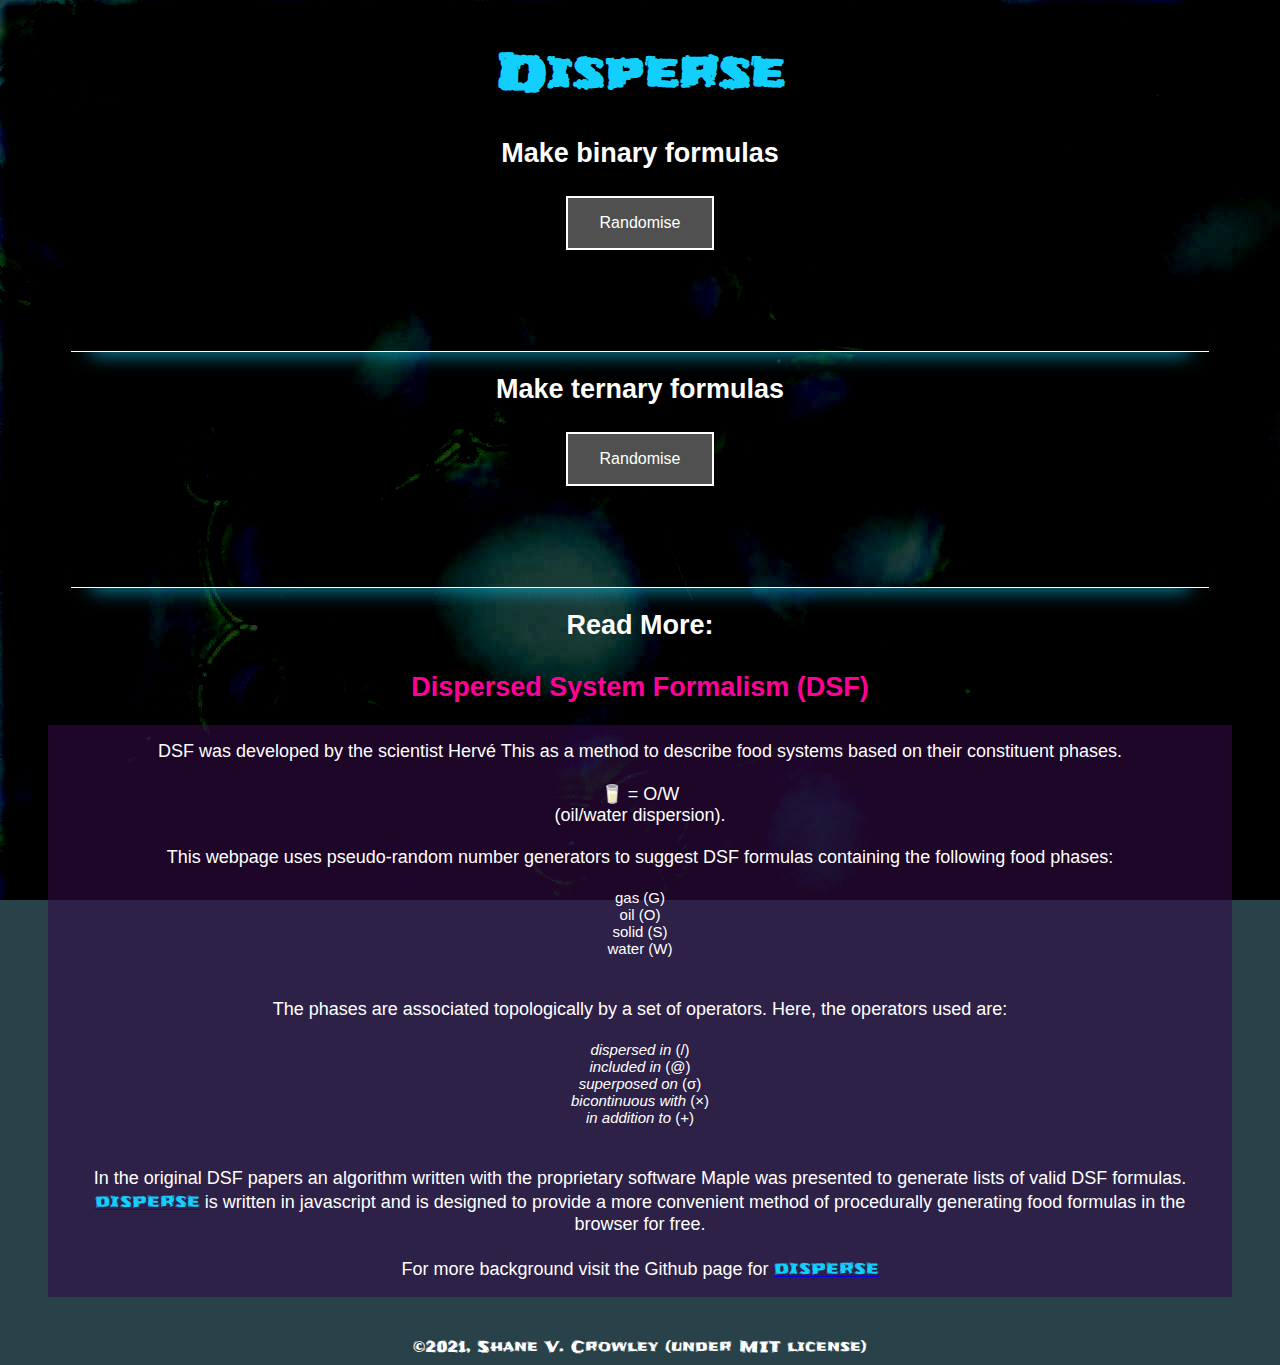
==== index.html @ 96e6166f "Add files via upload" ====
<!DOCTYPE html>
<html lang="en">
<head>
    <meta charset="UTF-8">
    <meta http-equiv="X-UA-Compatible" content="IE=edge">
    <meta name="viewport" content="width=device-width, initial-scale=1.0">
    <title>Disperse: Procedural Food Structures</title>
    <link rel="stylesheet" href="main.css">
</head>
<body>
    
    <h1>Disperse</h1>

    <h2>Make binary formulas</h2>
    
    <button type="button" id="rndButton1">Randomise</button>
    
    <br> <br>
        <p id="rnd2"><br></p>

    <hr>

    <h2>Make ternary formulas</h1>
    
    <button type="button" id="rndButton2">Randomise</button>
    
    <br> <br>

    <p id="rnd3"><br></p>
    
    <hr>
    
    <h2>Read More: <br><br><strong>Dispersed System Formalism (DSF)</strong></h2>

    <blockquote>DSF was developed by the scientist Hervé This
        as a method to describe food systems based on
        their constituent phases.

        <br><br>
        &#129371 = O/W
        <br>
        (oil/water dispersion).
        <br><br>  

        
        This webpage uses
        pseudo-random number generators to suggest
        DSF formulas containing the following food phases: 
        <br><br>
        <small>
            <li>gas (G)</li>
            <li>oil (O)</li>
            <li>solid (S)</li>
            <li>water (W)</li>
        </small>
 
        <br><br>
        The phases are associated topologically by a set of operators.
        Here, the operators used are:
        <br><br>
            <small>
                <li><i>dispersed in</i> (/)</li>
                <li><i>included in</i> (@)</li>
                <li><i>superposed on</i> (σ)</li>
                <li><i>bicontinuous with</i> (×)</li>
                <li><i>in addition to</i> (+)</li>
            </small>

        <br><br>
        In the original DSF papers an algorithm written with the proprietary software Maple was presented
        to generate lists of valid DSF formulas. <a href="https://github.com/edibotopic/disperse"><span style="font-family: Frijole; color: #13cffe;">disperse</span></a> is written in 
        javascript and is designed to provide a more convenient method of procedurally 
        generating food formulas in the browser for free.

        <br><br>

        For more background visit the Github page for <a href="https://github.com/edibotopic/disperse"><span style="font-family: Frijole; color: #13cffe;">disperse</span></a>
    </blockquote>

    <br>

    <small style="font-family: Frijole; color: white;">©2021, Shane V. Crowley (under MIT license) </small>
    

    
    <script type="text/javascript" src="src/test.js"></script>

</body>
</html>
---- main.css ----
@import url(https://fonts.googleapis.com/css?family=Frijole);

* {
  padding: 0;
  max-width: 100%;
  overflow-x: hidden;
  position: relative;
  /* margin: 0; */
  /* display: block; */
}

body {
    height: 100%;
    background-image: url("./assets/foam.jpg");
    background-color: rgb(41, 65, 73);
    background-blend-mode: color-burn;
    background-attachment: fixed;
    font-size: large;
    font-family:Verdana, Geneva, Tahoma, sans-serif;
    text-align: center;
    animation: col_shift 10s infinite alternate;
  }

  @keyframes col_shift {
    from {background-color: rgb(98, 2, 122);}
    to {background-color: rgb(79, 17, 98);}
  }

  h1 {
    color: #13cffe;
    font-family: frijole;
    font-size: 48px;

  }

  hr {
  border:none;
  height: 20px;
 	width: 90%;
	height: 50px;
	margin-top: 0;
	border-bottom: 0.5px solid #ffffff;
  margin: -50px auto 10px; 
  box-shadow: 0 20px 20px -20px #13cffe;

  }

  h2 {
    color: rgb(255, 255, 255);
  }

  p {
    color: rgb(255, 0, 153);
    font-size:x-large;
    font-weight: bold;

  }
  strong {
    color: rgb(255, 0, 153);
  }
  
  blockquote {
    color: rgb(255, 255, 255);
    background-color: rgba(51, 11, 70, 0.575);
    padding: 16px 32px;
    /* word-wrap: break-word; */
  }
 
  button {
    background-color: #505050ff;
    border: none;
    color: white;
    border: 2px solid #ffffff;
    padding: 16px 32px;
    text-align: center;
    text-decoration: none;
    display: inline-block;
    font-size: 16px;
    margin: 4px 2px;
    cursor: pointer;
    transition-duration: 0.4s;
  }
  
  button:hover {
    background-color: #ffffff;
    color: rgb(0, 0, 0);
    border: 2px solid #ffffff;
  }
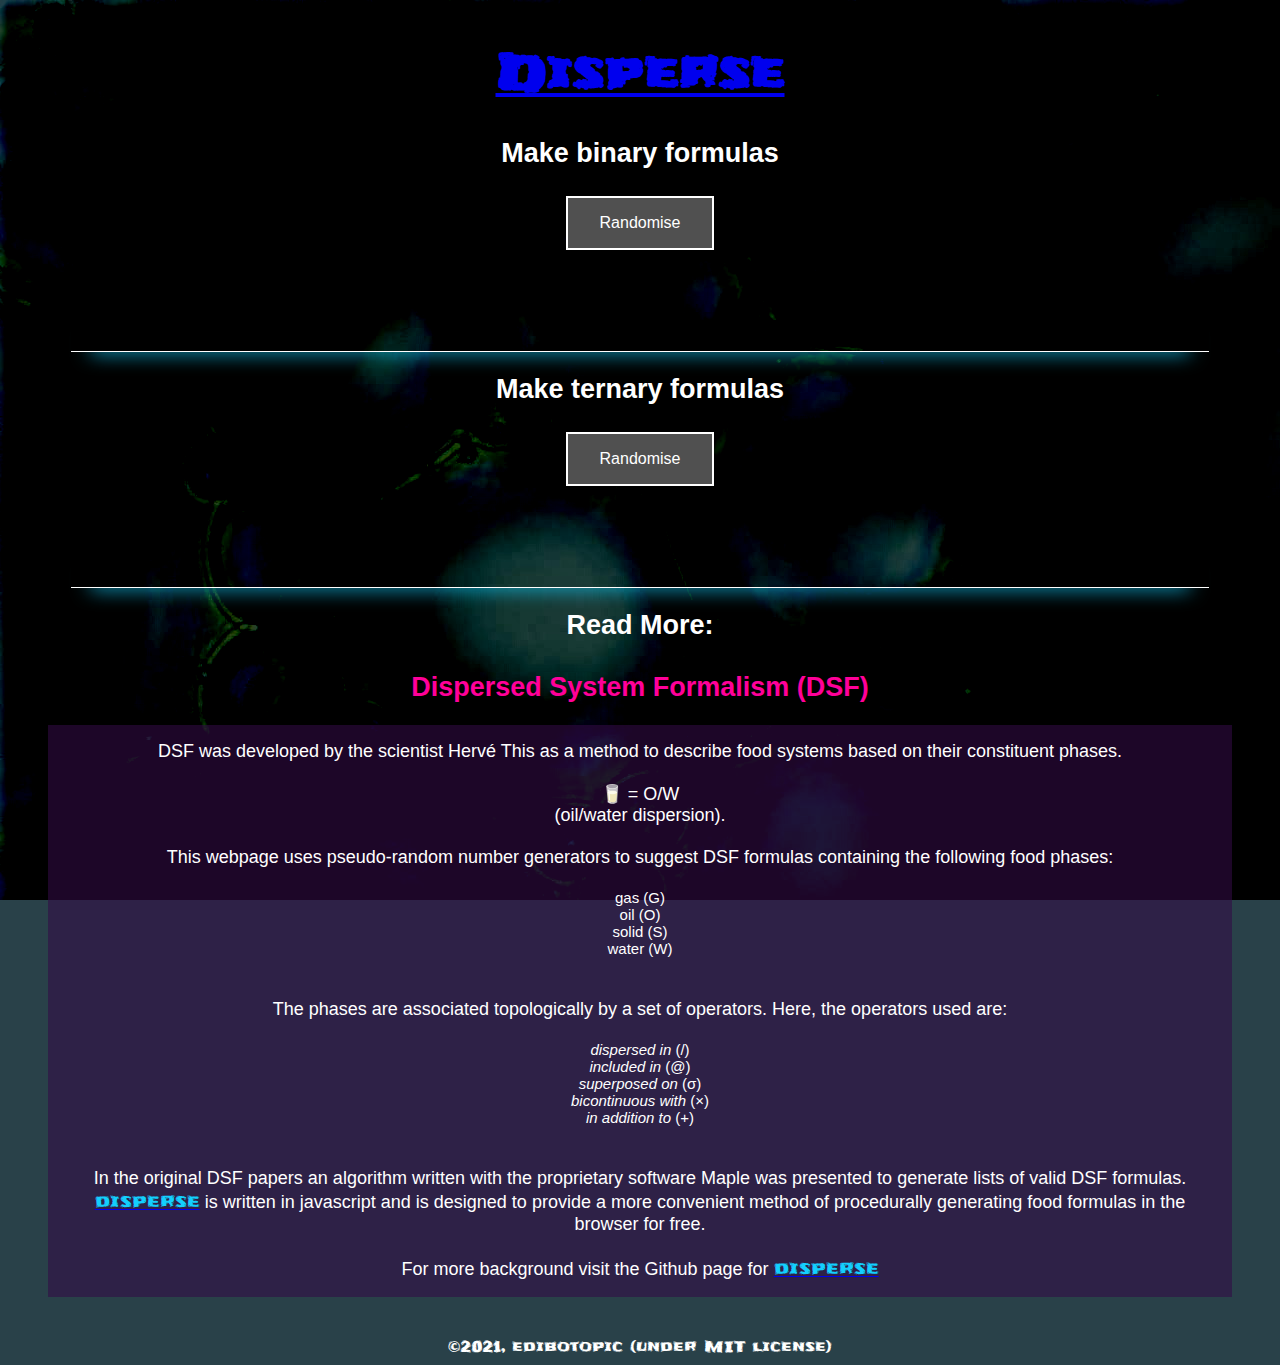
==== commit defea2cf: "Update index.html" ====
--- a/index.html
+++ b/index.html
@@ -9,7 +9,7 @@
 </head>
 <body>
     
-    <h1>Disperse</h1>
+    <h1><a href="https://github.com/edibotopic/disperse">Disperse</a></h1>
 
     <h2>Make binary formulas</h2>
     
@@ -79,11 +79,11 @@
 
     <br>
 
-    <small style="font-family: Frijole; color: white;">©2021, Shane V. Crowley (under MIT license) </small>
+    <small style="font-family: Frijole; color: white;">©2021, edibotopic (under MIT license) </small>
     
 
     
     <script type="text/javascript" src="src/test.js"></script>
 
 </body>
-</html>+</html>
--- a/main.css
+++ b/main.css
@@ -10,79 +10,84 @@
 }
 
 body {
-    height: 100%;
-    background-image: url("./assets/foam.jpg");
-    background-color: rgb(41, 65, 73);
-    background-blend-mode: color-burn;
-    background-attachment: fixed;
-    font-size: large;
-    font-family:Verdana, Geneva, Tahoma, sans-serif;
-    text-align: center;
-    animation: col_shift 10s infinite alternate;
+  height: 100%;
+  background-image: url("./assets/foam.jpg");
+  background-color: rgb(41, 65, 73);
+  background-blend-mode: color-burn;
+  background-attachment: fixed;
+  font-size: large;
+  font-family: Verdana, Geneva, Tahoma, sans-serif;
+  text-align: center;
+  animation: col_shift 10s infinite alternate;
+}
+
+@keyframes col_shift {
+  from {
+    background-color: rgb(78, 2, 122);
   }
 
-  @keyframes col_shift {
-    from {background-color: rgb(98, 2, 122);}
-    to {background-color: rgb(79, 17, 98);}
+  to {
+    background-color: rgb(79, 17, 98);
   }
+}
 
-  h1 {
-    color: #13cffe;
-    font-family: frijole;
-    font-size: 48px;
+h1 {
+  color: #13cffe;
+  font-family: frijole;
+  font-size: 48px;
 
-  }
+}
 
-  hr {
-  border:none;
-  height: 20px;
- 	width: 90%;
-	height: 50px;
-	margin-top: 0;
-	border-bottom: 0.5px solid #ffffff;
-  margin: -50px auto 10px; 
+hr {
+  border: none;
+  width: 90%;
+  height: 50px;
+  margin-top: 0;
+  border-bottom: 0.5px solid #ffffff;
+  margin: -50px auto 10px;
   box-shadow: 0 20px 20px -20px #13cffe;
 
-  }
+}
 
-  h2 {
-    color: rgb(255, 255, 255);
-  }
+h2 {
+  color: rgb(255, 255, 255);
+}
 
-  p {
-    color: rgb(255, 0, 153);
-    font-size:x-large;
-    font-weight: bold;
+p {
+  color: rgb(255, 0, 153);
+  font-size: x-large;
+  font-weight: bold;
 
-  }
-  strong {
-    color: rgb(255, 0, 153);
-  }
-  
-  blockquote {
-    color: rgb(255, 255, 255);
-    background-color: rgba(51, 11, 70, 0.575);
-    padding: 16px 32px;
-    /* word-wrap: break-word; */
-  }
- 
-  button {
-    background-color: #505050ff;
-    border: none;
-    color: white;
-    border: 2px solid #ffffff;
-    padding: 16px 32px;
-    text-align: center;
-    text-decoration: none;
-    display: inline-block;
-    font-size: 16px;
-    margin: 4px 2px;
-    cursor: pointer;
-    transition-duration: 0.4s;
-  }
-  
-  button:hover {
-    background-color: #ffffff;
-    color: rgb(0, 0, 0);
-    border: 2px solid #ffffff;
-  }+}
+
+strong {
+  color: rgb(255, 0, 153);
+}
+
+blockquote {
+  color: rgb(255, 255, 255);
+  background-color: rgba(51, 11, 70, 0.575);
+  padding: 16px 32px;
+  /* word-wrap: break-word; */
+}
+
+button {
+  background-color: #505050ff;
+  border: none;
+  color: white;
+  border: 2px solid #ffffff;
+  padding: 16px 32px;
+  text-align: center;
+  text-decoration: none;
+  display: inline-block;
+  font-size: 16px;
+  margin: 4px 2px;
+  cursor: pointer;
+  transition-duration: 0.4s;
+}
+
+button:hover {
+  background-color: #ffffff;
+  color: rgb(0, 0, 0);
+  border: 2px solid #ffffff;
+}
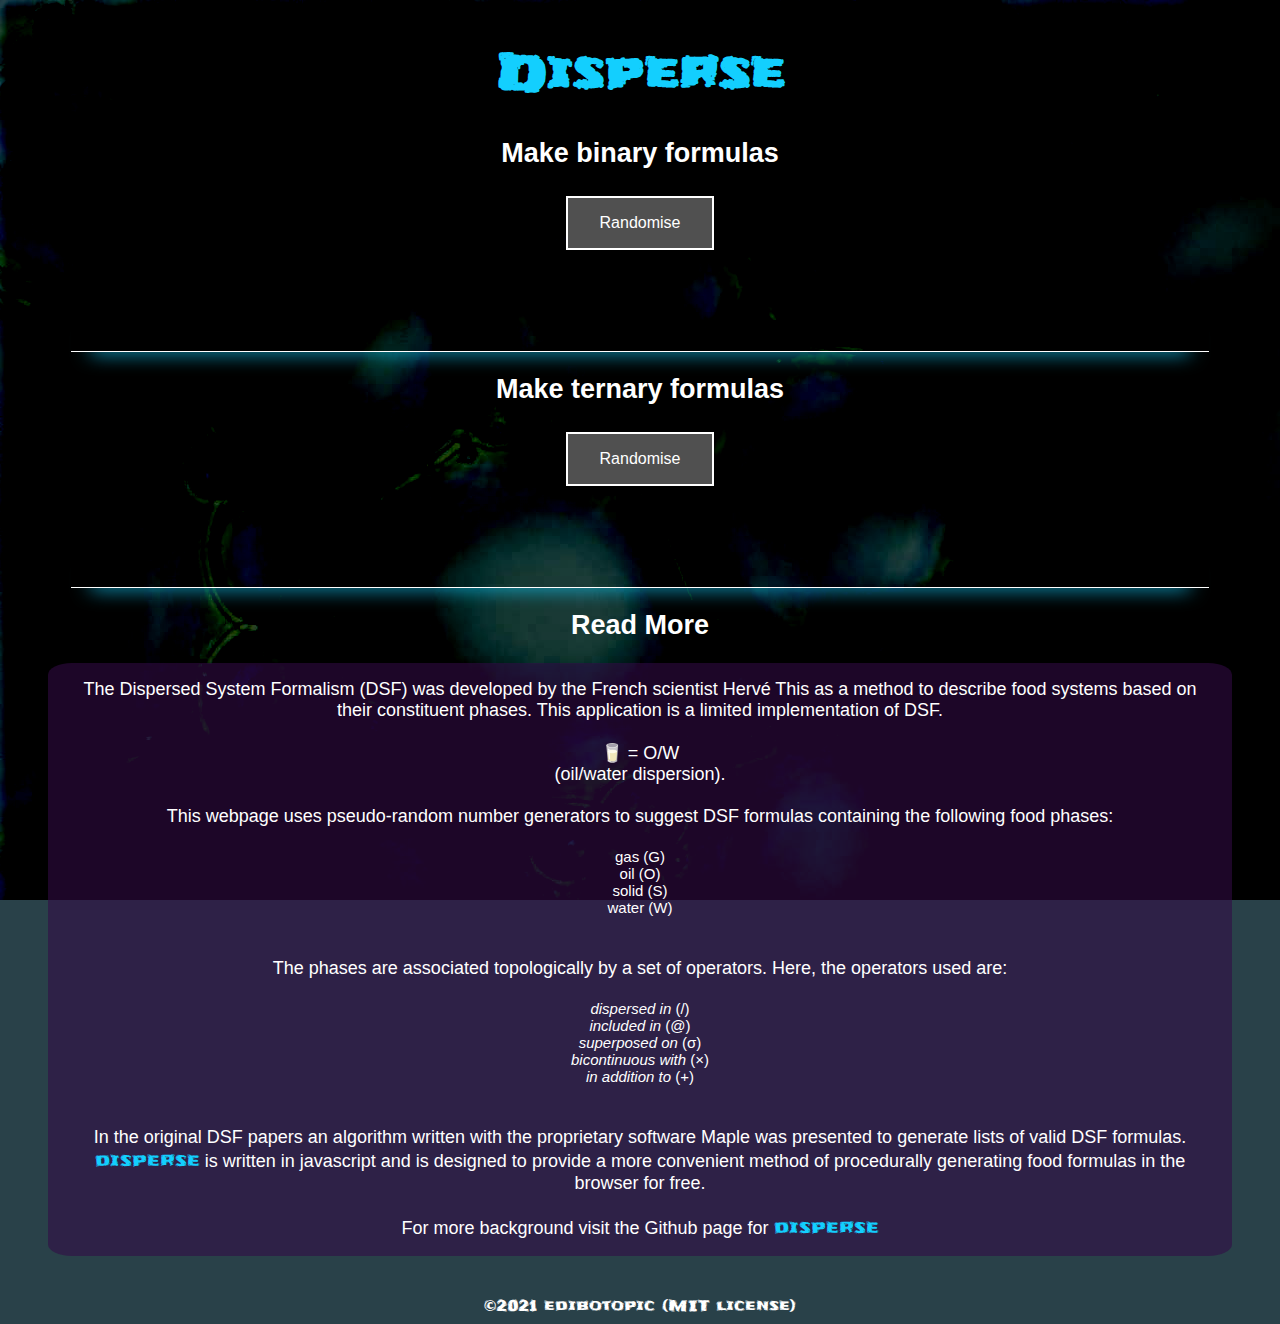
==== commit 8e79f6d6: "file structuring and mobile ui bugs" ====
--- a/index.html
+++ b/index.html
@@ -5,7 +5,7 @@
     <meta http-equiv="X-UA-Compatible" content="IE=edge">
     <meta name="viewport" content="width=device-width, initial-scale=1.0">
     <title>Disperse: Procedural Food Structures</title>
-    <link rel="stylesheet" href="main.css">
+    <link rel="stylesheet" href="style/main.css">
 </head>
 <body>
     
@@ -30,11 +30,11 @@
     
     <hr>
     
-    <h2>Read More: <br><br><strong>Dispersed System Formalism (DSF)</strong></h2>
+    <h2>Read More</h2>
 
-    <blockquote>DSF was developed by the scientist Hervé This
-        as a method to describe food systems based on
-        their constituent phases.
+    <blockquote>The Dispersed System Formalism (DSF) was developed by the French scientist Hervé This
+        as a method to describe food systems based on their constituent phases. This application is a
+        limited implementation of DSF.
 
         <br><br>
         &#129371 = O/W
@@ -79,7 +79,7 @@
 
     <br>
 
-    <small style="font-family: Frijole; color: white;">©2021, edibotopic (under MIT license) </small>
+    <small style="font-family: Frijole; color: white;">©2021 edibotopic (MIT license) </small>
     
 
     
--- a/style/main.css
+++ b/style/main.css
@@ -0,0 +1,119 @@
+@import url(https://fonts.googleapis.com/css?family=Frijole);
+
+* {
+  padding: 0;
+  max-width: 100%;
+  overflow-x: hidden;
+  position: relative;
+  /* margin: 0; */
+  /* display: block; */
+}
+
+body {
+  height: 100%;
+  overflow: hidden;
+  background-image: url("../assets/foam.jpg");
+  background-color: rgb(41, 65, 73);
+  background-blend-mode: color-burn;
+  background-attachment: fixed;
+  font-size: large;
+  font-family: Verdana, Geneva, Tahoma, sans-serif;
+  text-align: center;
+  animation: col_shift 4s infinite alternate;
+}
+
+@keyframes col_shift {
+  from {
+    background-color: rgb(79, 4, 122);
+  }
+
+  to {
+    background-color: rgb(79, 17, 98);
+  }
+}
+
+h1 {
+  color: #13cffe;
+  font-family: frijole;
+  font-size: 48px;
+}
+
+
+h2 {
+  color: rgb(255, 255, 255);
+}
+
+hr {
+  border: none;
+  width: 90%;
+  height: 50px;
+  margin-top: 0;
+  border-bottom: 0.5px solid #ffffff;
+  margin: -50px auto 10px;
+  box-shadow: 0 20px 20px -20px #13cffe;
+
+}
+
+p {
+  color: rgb(255, 0, 153);
+  font-size: x-large;
+  font-weight: bold;
+
+}
+
+strong {
+  color: rgb(255, 0, 153);
+}
+
+blockquote {
+  color: rgb(255, 255, 255);
+  background-color: rgba(51, 11, 70, 0.575);
+  border-radius: 2%;
+  padding: 16px 32px;
+  /* word-wrap: break-word; */
+}
+
+button {
+  background-color: #505050ff;
+  border: none;
+  color: white;
+  border: 2px solid #ffffff;
+  padding: 16px 32px;
+  text-align: center;
+  text-decoration: none;
+  display: inline-block;
+  font-size: 16px;
+  margin: 4px 2px;
+  cursor: pointer;
+  transition-duration: 0.4s;
+}
+
+button:hover {
+  background-color: #ffffff;
+  color: rgb(0, 0, 0);
+  border: 2px solid #ffffff;
+}
+
+/* unvisited link */
+a:link {
+  color: #13cffe;
+  text-decoration:none;
+}
+
+/* visited link */
+a:visited {
+  color: #13cffe;
+  text-decoration:none;
+}
+
+/* mouse over link */
+a:hover {
+  color: #0e97b9;
+  text-decoration:none;
+}
+
+/* selected link */
+a:active {
+  color: rgb(93, 5, 134);
+  text-decoration:none;
+}
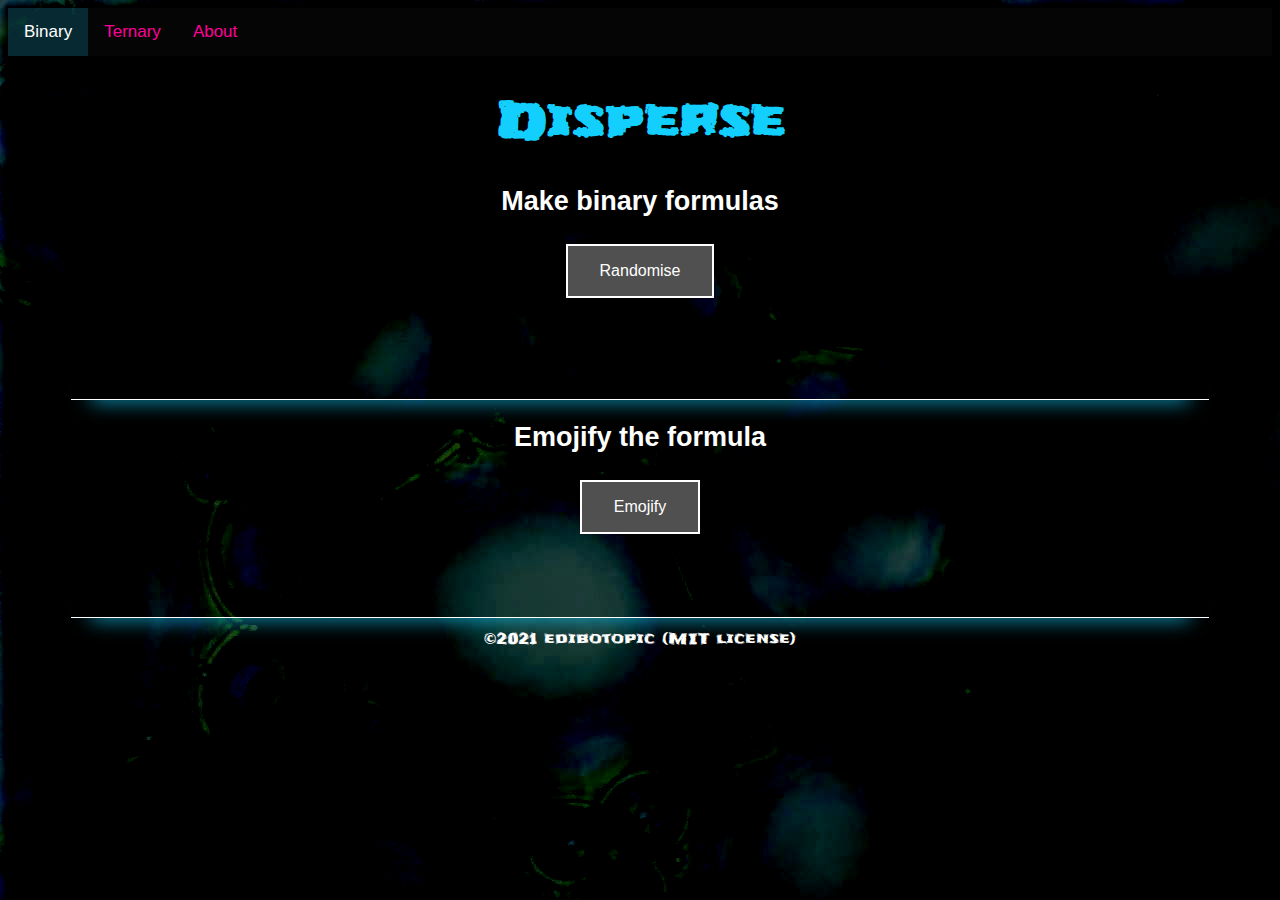
==== commit bd9554d2: "minor release with emojification and disambiguation for testing" ====
--- a/index.html
+++ b/index.html
@@ -1,89 +1,50 @@
 <!DOCTYPE html>
 <html lang="en">
-<head>
-    <meta charset="UTF-8">
-    <meta http-equiv="X-UA-Compatible" content="IE=edge">
-    <meta name="viewport" content="width=device-width, initial-scale=1.0">
-    <title>Disperse: Procedural Food Structures</title>
-    <link rel="stylesheet" href="style/main.css">
-</head>
-<body>
-    
-    <h1><a href="https://github.com/edibotopic/disperse">Disperse</a></h1>
+    <head>
+        <meta charset="UTF-8">
+        <meta http-equiv="X-UA-Compatible" content="IE=edge">
+        <meta name="viewport" content="width=device-width, initial-scale=1.0">
+        <title>Disperse: Procedural Food Structures</title>
+        <link rel="stylesheet" href="style/main.css">
+        <link rel="stylesheet" href="https://cdnjs.cloudflare.com/ajax/libs/font-awesome/4.7.0/css/font-awesome.min.css">
+    </head>
+    <body>
 
-    <h2>Make binary formulas</h2>
-    
-    <button type="button" id="rndButton1">Randomise</button>
-    
-    <br> <br>
-        <p id="rnd2"><br></p>
+        <div class="topnav" id="myTopnav">
+            <a href="index.html" class="active">Binary</a>
+            <a href="tern.html">Ternary</a>
+            <!-- <a href="#recipes">Recipes</a> -->
+            <a href="about.html">About</a>
+            <a href="javascript:void(0);" class="icon" onclick="menuRespond()">
+              <i class="fa fa-bars"></i>
+            </a>
+          </div>
+        
+        <h1><a href="https://github.com/edibotopic/disperse">Disperse</a></h1>
+        
+        <h2>Make binary formulas</h2>
+        
+        <button type="button" id="binary_generator">Randomise</button>
+        
+        <br> <br>
+        <p id="binary_formula"><br></p>
+        
+        <hr>
+        
+        <h2>Emojify the formula</h1>
+            
+        <button type="button" id="emoji_generator">Emojify</button>
+        
+        <br> <br>
+        
+        <em id="emoji_formula"><br></em><br>
 
-    <hr>
-
-    <h2>Make ternary formulas</h1>
-    
-    <button type="button" id="rndButton2">Randomise</button>
-    
-    <br> <br>
-
-    <p id="rnd3"><br></p>
-    
-    <hr>
-    
-    <h2>Read More</h2>
-
-    <blockquote>The Dispersed System Formalism (DSF) was developed by the French scientist Hervé This
-        as a method to describe food systems based on their constituent phases. This application is a
-        limited implementation of DSF.
-
-        <br><br>
-        &#129371 = O/W
-        <br>
-        (oil/water dispersion).
-        <br><br>  
-
-        
-        This webpage uses
-        pseudo-random number generators to suggest
-        DSF formulas containing the following food phases: 
-        <br><br>
-        <small>
-            <li>gas (G)</li>
-            <li>oil (O)</li>
-            <li>solid (S)</li>
-            <li>water (W)</li>
-        </small>
- 
-        <br><br>
-        The phases are associated topologically by a set of operators.
-        Here, the operators used are:
-        <br><br>
-            <small>
-                <li><i>dispersed in</i> (/)</li>
-                <li><i>included in</i> (@)</li>
-                <li><i>superposed on</i> (σ)</li>
-                <li><i>bicontinuous with</i> (×)</li>
-                <li><i>in addition to</i> (+)</li>
-            </small>
-
-        <br><br>
-        In the original DSF papers an algorithm written with the proprietary software Maple was presented
-        to generate lists of valid DSF formulas. <a href="https://github.com/edibotopic/disperse"><span style="font-family: Frijole; color: #13cffe;">disperse</span></a> is written in 
-        javascript and is designed to provide a more convenient method of procedurally 
-        generating food formulas in the browser for free.
-
-        <br><br>
-
-        For more background visit the Github page for <a href="https://github.com/edibotopic/disperse"><span style="font-family: Frijole; color: #13cffe;">disperse</span></a>
-    </blockquote>
-
-    <br>
+        <hr>
 
     <small style="font-family: Frijole; color: white;">©2021 edibotopic (MIT license) </small>
     
-
+    <script type="module" src="src/main.js"></script>
+    <script type="text/javascript" src="src/menu.js"></script>
     
-    <script type="text/javascript" src="src/test.js"></script>
-
 </body>
 </html>
--- a/style/main.css
+++ b/style/main.css
@@ -19,7 +19,7 @@
   font-size: large;
   font-family: Verdana, Geneva, Tahoma, sans-serif;
   text-align: center;
-  animation: col_shift 4s infinite alternate;
+  animation: col_shift 8s infinite alternate;
 }
 
 @keyframes col_shift {
@@ -59,6 +59,11 @@
   font-size: x-large;
   font-weight: bold;
 
+}
+
+em {
+  font-style: normal;
+  font-size: xx-large;
 }
 
 strong {
@@ -117,3 +122,56 @@
   color: rgb(93, 5, 134);
   text-decoration:none;
 }
+
+/* menu bar */
+
+.topnav {
+  overflow: hidden;
+  background-color: rgba(51, 51, 51, 0.096);
+}
+
+.topnav a {
+  float: left;
+  display: block;
+  color: rgb(255, 0, 153);
+  text-align: center;
+  padding: 14px 16px;
+  text-decoration: none;
+  font-size: 17px;
+}
+
+.topnav a:hover {
+  background-color: rgba(221, 221, 221, 0.205);
+  color: black;
+}
+
+.topnav a.active {
+  background-color: #0e97b941;
+  color: white;
+}
+
+.topnav .icon {
+  display: none;
+}
+
+@media screen and (max-width: 600px) {
+  .topnav a:not(:first-child) {display: none;}
+  .topnav a.icon {
+    float: right;
+    display: block;
+  }
+}
+
+@media screen and (max-width: 600px) {
+  .topnav.responsive {position: relative;}
+  .topnav.responsive .icon {
+    position: absolute;
+    right: 0;
+    top: 0;
+  }
+  .topnav.responsive a {
+    float: none;
+    display: block;
+    text-align: left;
+  }
+}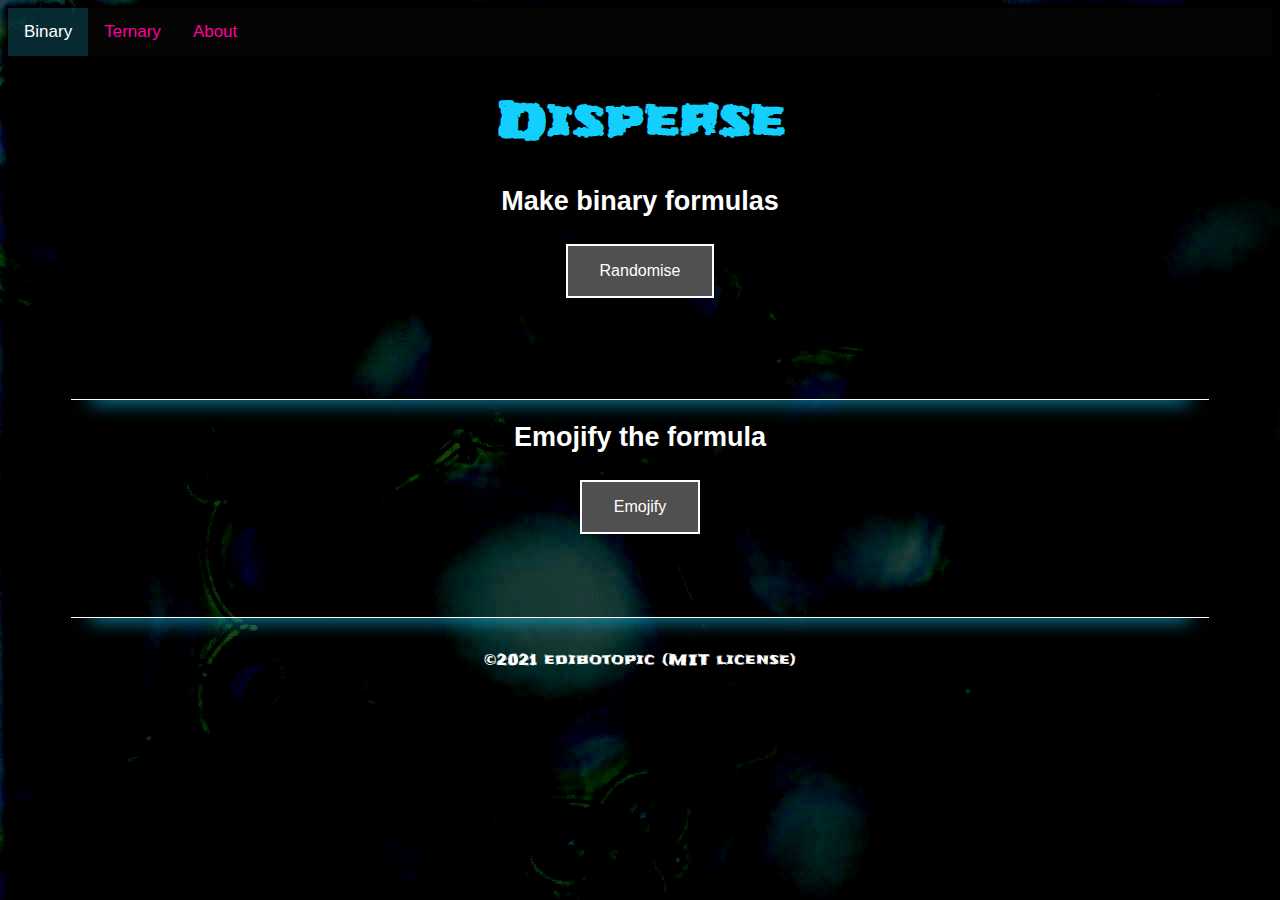
==== commit 4d7f4aaa: "styled About and ordered Menu on click through" ====
--- a/index.html
+++ b/index.html
@@ -40,7 +40,7 @@
         <em id="emoji_formula"><br></em><br>
 
         <hr>
-
+        <br>
     <small style="font-family: Frijole; color: white;">©2021 edibotopic (MIT license) </small>
     
     <script type="module" src="src/main.js"></script>
--- a/style/main.css
+++ b/style/main.css
@@ -7,6 +7,12 @@
   position: relative;
   /* margin: 0; */
   /* display: block; */
+}
+
+.about {
+
+  padding-left: 15%;
+  padding-right: 15%;
 }
 
 body {
@@ -21,6 +27,7 @@
   text-align: center;
   animation: col_shift 8s infinite alternate;
 }
+
 
 @keyframes col_shift {
   from {
@@ -59,6 +66,15 @@
   font-size: x-large;
   font-weight: bold;
 
+}
+
+  
+li {
+  font-size: 22px;
+  margin-left: 10px;
+  list-style-type: circle;
+  list-style-position: inside;
+  display: list-item;
 }
 
 em {
